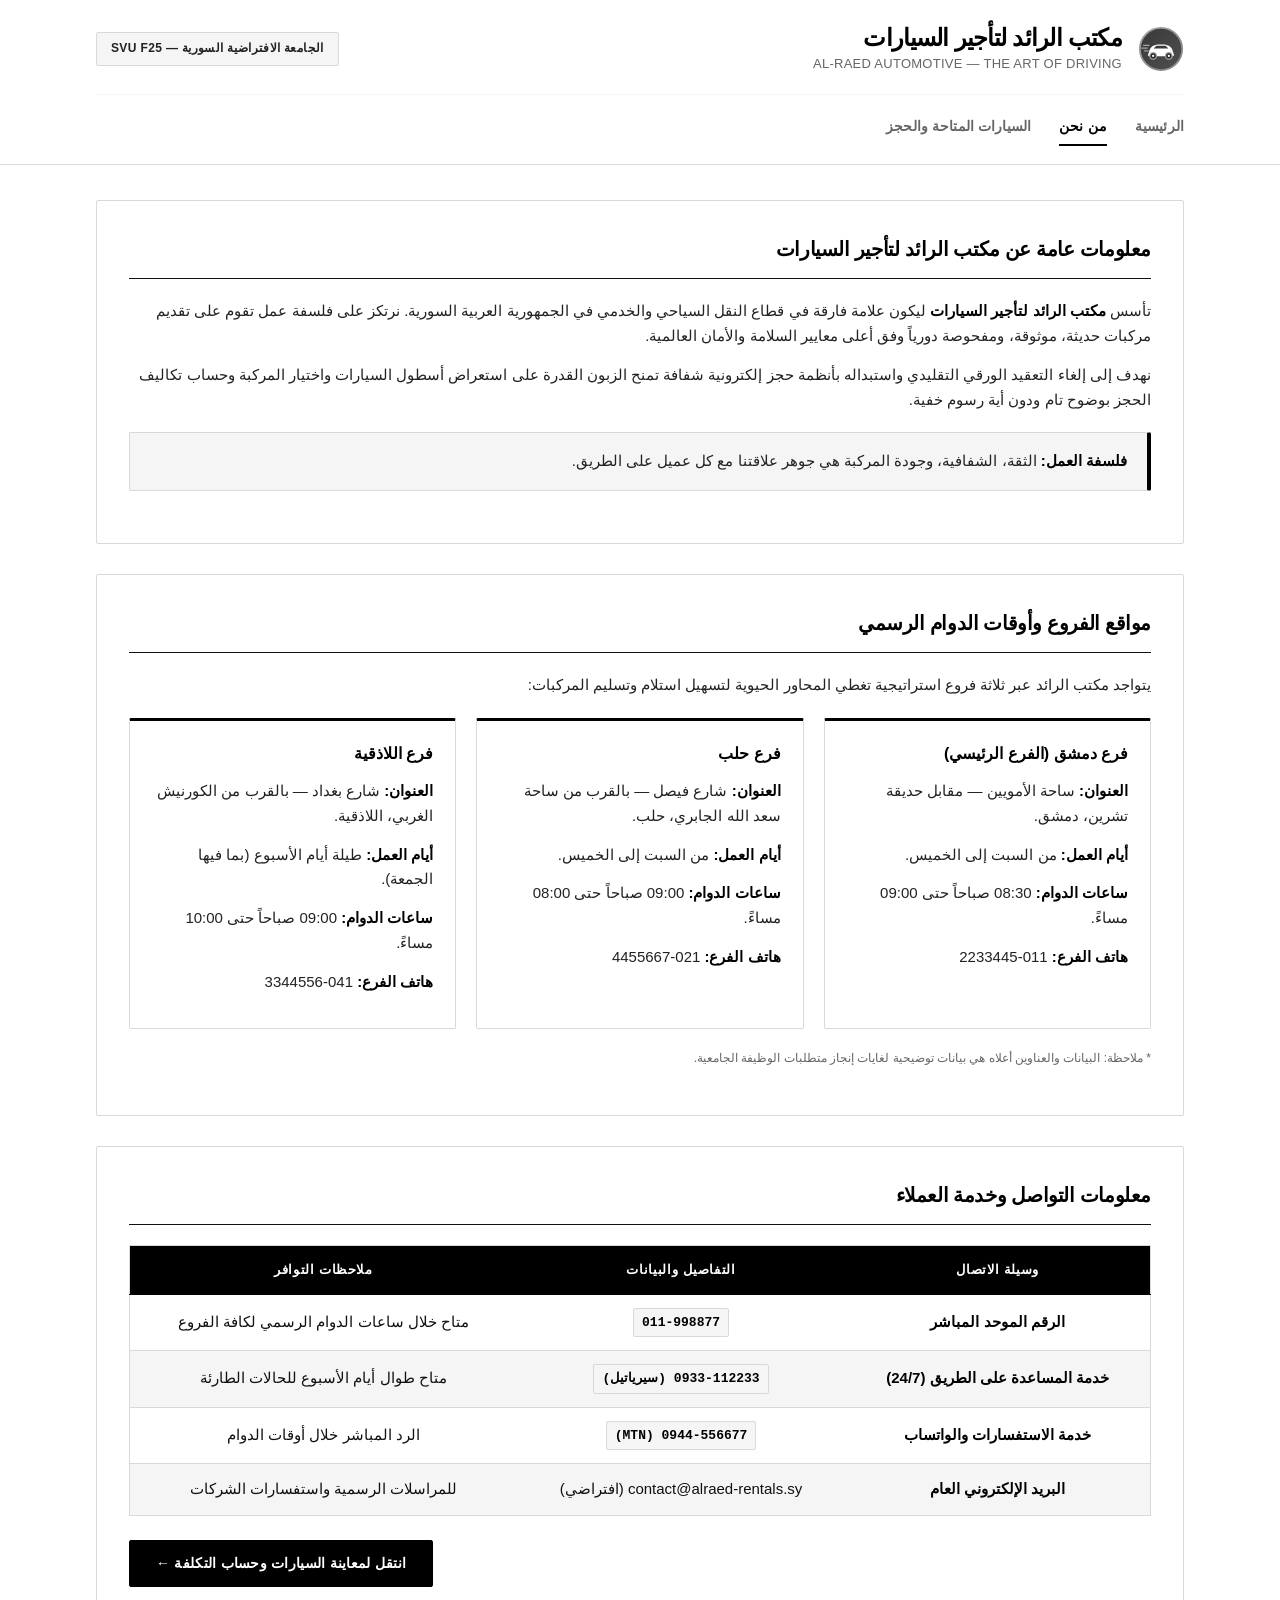
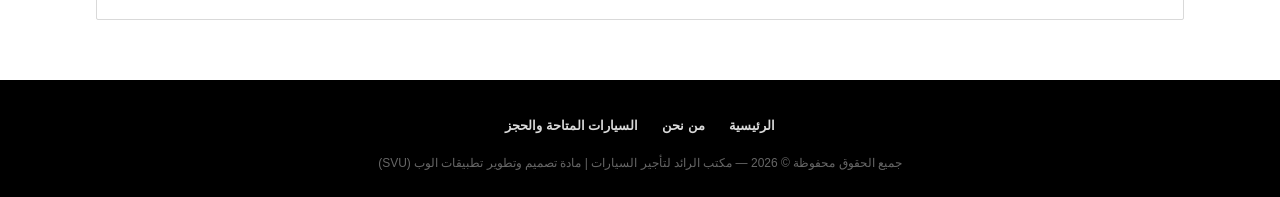
==== AboutUs.html @ 0ff343f3 "Upload Car Rental Project for SVU" ====
<!DOCTYPE html PUBLIC "-//W3C//DTD XHTML 1.0 Transitional//EN" "http://www.w3.org/TR/xhtml1/DTD/xhtml1-transitional.dtd">
<html xmlns="http://www.w3.org/1999/xhtml" lang="ar" xml:lang="ar" dir="rtl">
<head>
    <meta http-equiv="Content-Type" content="text/html; charset=utf-8" />
    <meta name="viewport" content="width=device-width, initial-scale=1.0" />
    <title>من نحن — مكتب الرائد لتأجير السيارات</title>
    <link rel="stylesheet" type="text/css" href="style.css" />
    <script type="text/javascript" src="assets/jquery.min.js"></script>
    <script type="text/javascript" src="myFunctions.js"></script>
</head>
<body>

    <!-- Header Section (Monochrome Editorial Header) -->
    <div id="header">
        <div class="container">
            <div class="brand-wrapper">
                <div class="brand-info">
                    <img src="assets/images/logo.svg" alt="شعار مكتب الرائد لتأجير السيارات" class="brand-logo-img" />
                    <div>
                        <div class="brand-title">مكتب الرائد لتأجير السيارات</div>
                        <div class="brand-slogan">AL-RAED AUTOMOTIVE — THE ART OF DRIVING</div>
                    </div>
                </div>
                <div class="brand-badge">الجامعة الافتراضية السورية — SVU F25</div>
            </div>

            <!-- Unified Navigation Bar -->
            <div class="navbar">
                <ul class="nav-list">
                    <li class="nav-item"><a href="home.html" class="nav-link">الرئيسية</a></li>
                    <li class="nav-item"><a href="AboutUs.html" class="nav-link active">من نحن</a></li>
                    <li class="nav-item"><a href="Cars.html" class="nav-link">السيارات المتاحة والحجز</a></li>
                </ul>
            </div>
        </div>
    </div>

    <!-- Main Content Container -->
    <div class="container">

        <!-- Editorial Overview Section (معلومات عامة حول مكتب التأجير) -->
        <div class="card-box" style="margin-top: 35px;">
            <h1 class="card-title">معلومات عامة عن مكتب الرائد لتأجير السيارات</h1>
            <p>
                تأسس <strong>مكتب الرائد لتأجير السيارات</strong> ليكون علامة فارقة في قطاع النقل السياحي والخدمي في الجمهورية العربية السورية.
                نرتكز على فلسفة عمل تقوم على تقديم مركبات حديثة، موثوقة، ومفحوصة دورياً وفق أعلى معايير السلامة والأمان العالمية.
            </p>
            <p>
                نهدف إلى إلغاء التعقيد الورقي التقليدي واستبداله بأنظمة حجز إلكترونية شفافة تمنح الزبون القدرة على استعراض أسطول السيارات واختيار المركبة وحساب تكاليف الحجز بوضوح تام ودون أية رسوم خفية.
            </p>
            
            <div class="notice-box">
                <strong>فلسفة العمل:</strong> الثقة، الشفافية، وجودة المركبة هي جوهر علاقتنا مع كل عميل على الطريق.
            </div>
        </div>

        <!-- Branches and Working Hours Section (مواقع الفروع وأوقات الدوام) -->
        <div class="card-box">
            <h2 class="card-title">مواقع الفروع وأوقات الدوام الرسمي</h2>
            <p>يتواجد مكتب الرائد عبر ثلاثة فروع استراتيجية تغطي المحاور الحيوية لتسهيل استلام وتسليم المركبات:</p>

            <div class="branch-grid">
                <!-- Branch 1: Damascus -->
                <div class="branch-card">
                    <div class="branch-name">فرع دمشق (الفرع الرئيسي)</div>
                    <p><strong>العنوان:</strong> ساحة الأمويين — مقابل حديقة تشرين، دمشق.</p>
                    <p><strong>أيام العمل:</strong> من السبت إلى الخميس.</p>
                    <p><strong>ساعات الدوام:</strong> 08:30 صباحاً حتى 09:00 مساءً.</p>
                    <p><strong>هاتف الفرع:</strong> 011-2233445</p>
                </div>

                <!-- Branch 2: Aleppo -->
                <div class="branch-card">
                    <div class="branch-name">فرع حلب</div>
                    <p><strong>العنوان:</strong> شارع فيصل — بالقرب من ساحة سعد الله الجابري، حلب.</p>
                    <p><strong>أيام العمل:</strong> من السبت إلى الخميس.</p>
                    <p><strong>ساعات الدوام:</strong> 09:00 صباحاً حتى 08:00 مساءً.</p>
                    <p><strong>هاتف الفرع:</strong> 021-4455667</p>
                </div>

                <!-- Branch 3: Lattakia -->
                <div class="branch-card">
                    <div class="branch-name">فرع اللاذقية</div>
                    <p><strong>العنوان:</strong> شارع بغداد — بالقرب من الكورنيش الغربي، اللاذقية.</p>
                    <p><strong>أيام العمل:</strong> طيلة أيام الأسبوع (بما فيها الجمعة).</p>
                    <p><strong>ساعات الدوام:</strong> 09:00 صباحاً حتى 10:00 مساءً.</p>
                    <p><strong>هاتف الفرع:</strong> 041-3344556</p>
                </div>
            </div>
            <p class="form-hint">* ملاحظة: البيانات والعناوين أعلاه هي بيانات توضيحية لغايات إنجاز متطلبات الوظيفة الجامعية.</p>
        </div>

        <!-- Contact Information Section (معلومات التواصل) -->
        <div class="card-box">
            <h2 class="card-title">معلومات التواصل وخدمة العملاء</h2>
            <div class="table-responsive">
                <table class="data-table" summary="معلومات الاتصال بمكتب الرائد لتأجير السيارات">
                    <thead>
                        <tr>
                            <th scope="col">وسيلة الاتصال</th>
                            <th scope="col">التفاصيل والبيانات</th>
                            <th scope="col">ملاحظات التوافر</th>
                        </tr>
                    </thead>
                    <tbody>
                        <tr>
                            <td><strong>الرقم الموحد المباشر</strong></td>
                            <td><span class="code-badge">011-998877</span></td>
                            <td>متاح خلال ساعات الدوام الرسمي لكافة الفروع</td>
                        </tr>
                        <tr>
                            <td><strong>خدمة المساعدة على الطريق (24/7)</strong></td>
                            <td><span class="code-badge">0933-112233 (سيرياتيل)</span></td>
                            <td>متاح طوال أيام الأسبوع للحالات الطارئة</td>
                        </tr>
                        <tr>
                            <td><strong>خدمة الاستفسارات والواتساب</strong></td>
                            <td><span class="code-badge">0944-556677 (MTN)</span></td>
                            <td>الرد المباشر خلال أوقات الدوام</td>
                        </tr>
                        <tr>
                            <td><strong>البريد الإلكتروني العام</strong></td>
                            <td>contact@alraed-rentals.sy (افتراضي)</td>
                            <td>للمراسلات الرسمية واستفسارات الشركات</td>
                        </tr>
                    </tbody>
                </table>
            </div>

            <div style="margin-top: 24px; text-align: left;">
                <a href="Cars.html" class="btn btn-primary">انتقل لمعاينة السيارات وحساب التكلفة &larr;</a>
            </div>
        </div>

    </div>

    <!-- Footer Section -->
    <div id="footer">
        <div class="container">
            <ul class="footer-nav">
                <li><a href="home.html">الرئيسية</a></li>
                <li><a href="AboutUs.html">من نحن</a></li>
                <li><a href="Cars.html">السيارات المتاحة والحجز</a></li>
            </ul>
            <div class="footer-copy">
                جميع الحقوق محفوظة &copy; 2026 — مكتب الرائد لتأجير السيارات | مادة تصميم وتطوير تطبيقات الوب (SVU)
            </div>
        </div>
    </div>

</body>
</html>
---- style.css ----
/* ==========================================================================
   CAR RENTAL WEBSITE — SVU F25
   Strict Monochrome Black & White Master Stylesheet (style.css)
   Aesthetic: Swiss Minimalist & Editorial Automotive
   Allowed Palette: #000000, #111111, #222222, #666666, #D9D9D9, #F5F5F5, #FFFFFF
   Strictly Compliant with XHTML 1.0 Transitional
   ========================================================================== */

/* --------------------------------------------------------------------------
   1. Reset & Global Typography (الخطوط والنصوص الموحدة من مكان واحد)
   -------------------------------------------------------------------------- */
* {
    margin: 0;
    padding: 0;
    box-sizing: border-box;
}

body {
    font-family: -apple-system, BlinkMacSystemFont, "Segoe UI", Roboto, "Helvetica Neue", Arial, sans-serif;
    font-size: 15px;
    line-height: 1.65;
    color: #111111;
    background-color: #FFFFFF;
    direction: rtl;
    text-align: right;
    -webkit-font-smoothing: antialiased;
}

/* Headings */
h1, h2, h3, h4, h5, h6 {
    font-family: -apple-system, BlinkMacSystemFont, "Segoe UI", Roboto, "Helvetica Neue", Arial, sans-serif;
    color: #000000;
    font-weight: 700;
    letter-spacing: -0.02em;
}

p {
    margin-bottom: 14px;
    color: #222222;
}

strong {
    color: #000000;
    font-weight: 700;
}

/* --------------------------------------------------------------------------
   2. Layout Container & Spacing
   -------------------------------------------------------------------------- */
.container {
    width: 90%;
    max-width: 1120px;
    margin: 0 auto;
    padding: 0 16px;
}

/* --------------------------------------------------------------------------
   3. Header & Navigation (Monochrome Editorial Header)
   -------------------------------------------------------------------------- */
#header {
    background-color: #FFFFFF;
    color: #000000;
    padding: 24px 0 18px 0;
    border-bottom: 1px solid #D9D9D9;
}

.brand-wrapper {
    display: flex;
    justify-content: space-between;
    align-items: center;
    flex-wrap: wrap;
    gap: 16px;
    padding-bottom: 20px;
    border-bottom: 1px solid #F5F5F5;
}

.brand-info {
    display: flex;
    align-items: center;
    gap: 16px;
}

.brand-logo-img {
    width: 46px;
    height: 46px;
    filter: grayscale(100%);
    display: block;
}

.brand-title {
    font-size: 24px;
    font-weight: 800;
    color: #000000;
    letter-spacing: -0.03em;
    text-transform: uppercase;
    line-height: 1.2;
}

.brand-slogan {
    font-size: 13px;
    color: #666666;
    font-weight: 400;
    letter-spacing: 0.02em;
}

.brand-badge {
    background-color: #F5F5F5;
    border: 1px solid #D9D9D9;
    padding: 6px 14px;
    border-radius: 2px;
    font-size: 12px;
    font-weight: 600;
    color: #222222;
    letter-spacing: 0.03em;
}

/* Navigation Bar */
.navbar {
    padding-top: 14px;
}

.nav-list {
    list-style-type: none;
    display: flex;
    flex-wrap: wrap;
    gap: 28px;
}

.nav-item {
    margin: 0;
}

.nav-link {
    display: inline-block;
    padding: 6px 0;
    color: #666666;
    text-decoration: none;
    font-weight: 600;
    font-size: 14px;
    letter-spacing: 0.01em;
    position: relative;
    transition: color 0.2s ease;
}

.nav-link:hover {
    color: #000000;
}

.nav-link.active {
    color: #000000;
    font-weight: 700;
    border-bottom: 2px solid #000000;
}

/* --------------------------------------------------------------------------
   4. Hero & Editorial Intro Section
   -------------------------------------------------------------------------- */
.hero-section {
    background-color: #FFFFFF;
    border-bottom: 1px solid #D9D9D9;
    padding: 50px 0 40px 0;
    margin-bottom: 35px;
}

.hero-grid {
    display: flex;
    justify-content: space-between;
    align-items: center;
    gap: 40px;
    flex-wrap: wrap;
}

.hero-content {
    flex: 1 1 540px;
}

.hero-tagline {
    font-size: 12px;
    text-transform: uppercase;
    letter-spacing: 0.12em;
    color: #666666;
    font-weight: 700;
    margin-bottom: 10px;
}

.hero-title {
    font-size: 32px;
    line-height: 1.25;
    color: #000000;
    margin-bottom: 16px;
    font-weight: 800;
    letter-spacing: -0.03em;
}

.hero-desc {
    font-size: 15px;
    color: #222222;
    line-height: 1.8;
    margin-bottom: 24px;
    max-width: 620px;
}

.hero-image-box {
    flex: 1 1 360px;
    text-align: center;
}

.hero-image-box img {
    max-width: 100%;
    height: auto;
    filter: grayscale(100%) contrast(110%);
    border: 1px solid #D9D9D9;
    border-radius: 2px;
}

/* --------------------------------------------------------------------------
   5. Buttons & Links (Rectangular & Subtly Rounded 2px-4px)
   -------------------------------------------------------------------------- */
.btn {
    display: inline-block;
    padding: 11px 26px;
    font-size: 14px;
    font-weight: 700;
    text-decoration: none;
    text-align: center;
    border-radius: 2px;
    cursor: pointer;
    letter-spacing: 0.02em;
    transition: all 0.2s ease;
}

.btn-primary {
    background-color: #000000;
    color: #FFFFFF;
    border: 1px solid #000000;
}

.btn-primary:hover,
.btn-primary:focus {
    background-color: #FFFFFF;
    color: #000000;
    border: 1px solid #000000;
}

.btn-accent {
    background-color: #111111;
    color: #FFFFFF;
    border: 1px solid #111111;
}

.btn-accent:hover,
.btn-accent:focus {
    background-color: #FFFFFF;
    color: #111111;
    border: 1px solid #111111;
}

.btn-secondary {
    background-color: #FFFFFF;
    color: #000000;
    border: 1px solid #000000;
}

.btn-secondary:hover,
.btn-secondary:focus {
    background-color: #000000;
    color: #FFFFFF;
}

.btn-block {
    display: block;
    width: 100%;
}

/* --------------------------------------------------------------------------
   6. Editorial Section Blocks (بدون كروت دائرية أو زخارف عشوائية)
   -------------------------------------------------------------------------- */
.card-box {
    background-color: #FFFFFF;
    border: 1px solid #D9D9D9;
    border-radius: 2px;
    padding: 32px;
    margin-bottom: 30px;
}

.card-title {
    font-size: 20px;
    color: #000000;
    font-weight: 800;
    letter-spacing: -0.02em;
    padding-bottom: 12px;
    margin-bottom: 20px;
    border-bottom: 1px solid #111111;
}

/* --------------------------------------------------------------------------
   7. Tables (Pure Black & White Editorial Automotive Table)
   -------------------------------------------------------------------------- */
.table-responsive {
    width: 100%;
    overflow-x: auto;
    margin: 16px 0 24px 0;
}

.data-table {
    width: 100%;
    border-collapse: collapse;
    background-color: #FFFFFF;
    border: 1px solid #D9D9D9;
    border-radius: 2px;
}

.data-table th,
.data-table td {
    padding: 13px 15px;
    text-align: center;
    border-bottom: 1px solid #D9D9D9;
    vertical-align: middle;
}

.data-table th {
    background-color: #000000;
    color: #FFFFFF;
    font-weight: 700;
    font-size: 13px;
    letter-spacing: 0.05em;
    border-bottom: 1px solid #000000;
}

.data-table tr:nth-child(even) {
    background-color: #F5F5F5;
}

.data-table tr:hover {
    background-color: #EEEEEE;
}

.car-thumb {
    width: 90px;
    height: auto;
    border: 1px solid #D9D9D9;
    border-radius: 2px;
    filter: grayscale(100%);
    display: inline-block;
    vertical-align: middle;
    transition: filter 0.2s ease;
}

.car-thumb:hover {
    filter: grayscale(100%) contrast(120%);
}

.code-badge {
    font-family: "SFMono-Regular", Consolas, "Liberation Mono", Menlo, Courier, monospace;
    font-weight: 700;
    color: #000000;
    background-color: #F5F5F5;
    border: 1px solid #D9D9D9;
    padding: 3px 8px;
    border-radius: 2px;
    font-size: 13px;
    display: inline-block;
}

.price-text {
    font-weight: 800;
    color: #000000;
}

/* Car Details Expandable Row via jQuery */
.car-details-row {
    background-color: #F5F5F5;
}

.car-details-container {
    padding: 16px 20px;
    text-align: right;
    background-color: #FFFFFF;
    border: 1px solid #D9D9D9;
    border-top: none;
    margin: 8px 12px 14px 12px;
}

.car-details-title {
    font-size: 14px;
    font-weight: 800;
    color: #000000;
    margin-bottom: 10px;
    text-transform: uppercase;
    letter-spacing: 0.02em;
}

.details-grid {
    display: flex;
    flex-wrap: wrap;
    gap: 12px;
    font-size: 13px;
}

.detail-item {
    background-color: #F5F5F5;
    border: 1px solid #D9D9D9;
    padding: 6px 12px;
    border-radius: 2px;
    color: #222222;
}

.detail-item strong {
    color: #000000;
}

/* --------------------------------------------------------------------------
   8. Centralized Form Elements Styling (تنسيق حقول الإدخال مركزياً)
   -------------------------------------------------------------------------- */
input[type="text"],
input[type="email"],
input[type="tel"],
input[type="date"],
select,
textarea {
    width: 100%;
    padding: 11px 14px;
    font-family: inherit;
    font-size: 14px;
    color: #000000;
    background-color: #FFFFFF;
    border: 1px solid #D9D9D9;
    border-radius: 2px;
    outline: none;
    transition: border-color 0.2s ease;
}

input[type="text"]:focus,
input[type="email"]:focus,
input[type="tel"]:focus,
input[type="date"]:focus,
select:focus,
textarea:focus {
    border-color: #000000;
    background-color: #FFFFFF;
}

/* Form Validation States in Strict Monochrome */
input.input-error {
    border-color: #000000 !important;
    background-color: #F5F5F5 !important;
    border-width: 2px !important;
}

input.input-success {
    border-color: #222222 !important;
    background-color: #FFFFFF !important;
}

input[type="checkbox"] {
    width: 17px;
    height: 17px;
    cursor: pointer;
    accent-color: #000000;
    vertical-align: middle;
}

/* Form Structure */
fieldset {
    border: 1px solid #D9D9D9;
    border-radius: 2px;
    padding: 26px;
    margin-bottom: 24px;
    background-color: #FFFFFF;
}

legend {
    font-size: 16px;
    font-weight: 800;
    color: #000000;
    padding: 0 10px;
    letter-spacing: -0.01em;
}

label {
    display: block;
    font-weight: 700;
    margin-bottom: 6px;
    color: #111111;
    font-size: 14px;
}

.form-group {
    margin-bottom: 20px;
}

.form-hint {
    font-size: 12px;
    color: #666666;
    margin-top: 5px;
}

/* Validation Message (Strict Monochrome Text & Symbol) */
.field-error {
    color: #000000;
    font-size: 13px;
    font-weight: 700;
    margin-top: 6px;
    display: block;
}

.field-error:not(:empty)::before {
    content: "[!] ";
    font-weight: 900;
}

/* --------------------------------------------------------------------------
   9. Boxes & Summary Sections (Monochrome)
   -------------------------------------------------------------------------- */
.notice-box {
    background-color: #F5F5F5;
    border: 1px solid #D9D9D9;
    border-right: 4px solid #000000;
    padding: 16px 20px;
    border-radius: 2px;
    margin: 20px 0;
    color: #222222;
}

.error-alert-box {
    background-color: #F5F5F5;
    border: 2px solid #000000;
    padding: 14px 18px;
    border-radius: 2px;
    margin: 16px 0;
    color: #000000;
    font-weight: 700;
}

.selected-summary-box {
    background-color: #F5F5F5;
    border: 1px solid #D9D9D9;
    border-radius: 2px;
    padding: 18px 22px;
    margin-bottom: 22px;
}

.selected-summary-title {
    font-size: 14px;
    font-weight: 800;
    color: #000000;
    text-transform: uppercase;
    letter-spacing: 0.03em;
    margin-bottom: 10px;
}

.selected-car-badge {
    display: inline-block;
    background-color: #FFFFFF;
    border: 1px solid #000000;
    padding: 5px 12px;
    border-radius: 2px;
    font-size: 13px;
    color: #000000;
    margin: 4px;
    font-weight: 700;
}

.hosting-link-box {
    background-color: #F5F5F5;
    border: 1px dashed #666666;
    padding: 20px 24px;
    border-radius: 2px;
    margin: 20px 0;
    display: flex;
    justify-content: space-between;
    align-items: center;
    flex-wrap: wrap;
    gap: 16px;
}

.hosting-url {
    font-family: "SFMono-Regular", Consolas, "Liberation Mono", Menlo, Courier, monospace;
    font-size: 14px;
    color: #000000;
    font-weight: 700;
    word-break: break-all;
}

.notes-list {
    padding-right: 20px;
    margin: 16px 0;
    color: #222222;
}

.notes-list li {
    margin-bottom: 10px;
    line-height: 1.7;
}

/* --------------------------------------------------------------------------
   10. Result Window / Modal / Card (Strict Monochrome)
   -------------------------------------------------------------------------- */
.result-modal-overlay {
    position: fixed;
    top: 0;
    left: 0;
    right: 0;
    bottom: 0;
    background-color: rgba(0, 0, 0, 0.75);
    display: flex;
    justify-content: center;
    align-items: center;
    z-index: 1000;
    padding: 20px;
}

.result-card {
    background-color: #FFFFFF;
    border: 2px solid #000000;
    border-radius: 2px;
    width: 100%;
    max-width: 580px;
    box-shadow: 0 10px 30px rgba(0, 0, 0, 0.35);
    overflow: hidden;
}

.result-header {
    background-color: #000000;
    color: #FFFFFF;
    padding: 16px 22px;
    display: flex;
    justify-content: space-between;
    align-items: center;
}

.result-header h3 {
    color: #FFFFFF;
    font-size: 17px;
    letter-spacing: -0.01em;
}

.result-body {
    padding: 24px;
    font-size: 14px;
}

.result-row {
    display: flex;
    justify-content: space-between;
    padding: 9px 0;
    border-bottom: 1px solid #D9D9D9;
}

.result-row.discount-row {
    color: #000000;
    font-weight: 700;
    background-color: #F5F5F5;
    border: 1px solid #D9D9D9;
    padding: 9px 12px;
    border-radius: 2px;
    margin: 8px 0;
}

.result-row.final-row {
    border-top: 2px solid #000000;
    border-bottom: none;
    font-size: 18px;
    font-weight: 800;
    color: #000000;
    padding-top: 14px;
    margin-top: 12px;
}

.final-amount-val {
    color: #000000;
    font-weight: 900;
}

.result-footer {
    background-color: #F5F5F5;
    padding: 16px 22px;
    text-align: center;
    border-top: 1px solid #D9D9D9;
}

/* --------------------------------------------------------------------------
   11. Branches Grid (AboutUs.html)
   -------------------------------------------------------------------------- */
.branch-grid {
    display: grid;
    grid-template-columns: repeat(auto-fill, minmax(280px, 1fr));
    gap: 20px;
    margin: 20px 0;
}

.branch-card {
    background-color: #FFFFFF;
    border: 1px solid #D9D9D9;
    border-radius: 2px;
    padding: 20px 22px;
    border-top: 3px solid #000000;
}

.branch-name {
    font-size: 16px;
    font-weight: 800;
    color: #000000;
    margin-bottom: 12px;
}

/* --------------------------------------------------------------------------
   12. Footer Section (Monochrome)
   -------------------------------------------------------------------------- */
#footer {
    background-color: #000000;
    color: #D9D9D9;
    padding: 32px 0 24px 0;
    margin-top: 60px;
    border-top: 1px solid #000000;
    text-align: center;
}

.footer-nav {
    list-style-type: none;
    display: flex;
    justify-content: center;
    gap: 24px;
    margin-bottom: 16px;
    flex-wrap: wrap;
}

.footer-nav a {
    color: #D9D9D9;
    text-decoration: none;
    font-size: 13px;
    font-weight: 600;
    transition: color 0.2s ease;
}

.footer-nav a:hover {
    color: #FFFFFF;
    text-decoration: underline;
}

.footer-copy {
    font-size: 12px;
    color: #666666;
}

/* --------------------------------------------------------------------------
   13. Responsive Media Queries
   -------------------------------------------------------------------------- */
@media screen and (max-width: 768px) {
    .brand-wrapper {
        flex-direction: column;
        text-align: center;
        gap: 12px;
    }

    .brand-info {
        flex-direction: column;
    }

    .hero-grid {
        flex-direction: column;
        text-align: right;
    }

    .hero-title {
        font-size: 26px;
    }

    .data-table th,
    .data-table td {
        padding: 8px 6px;
        font-size: 12px;
    }

    .car-thumb {
        width: 60px;
    }

    .hosting-link-box {
        flex-direction: column;
        align-items: flex-start;
    }
}
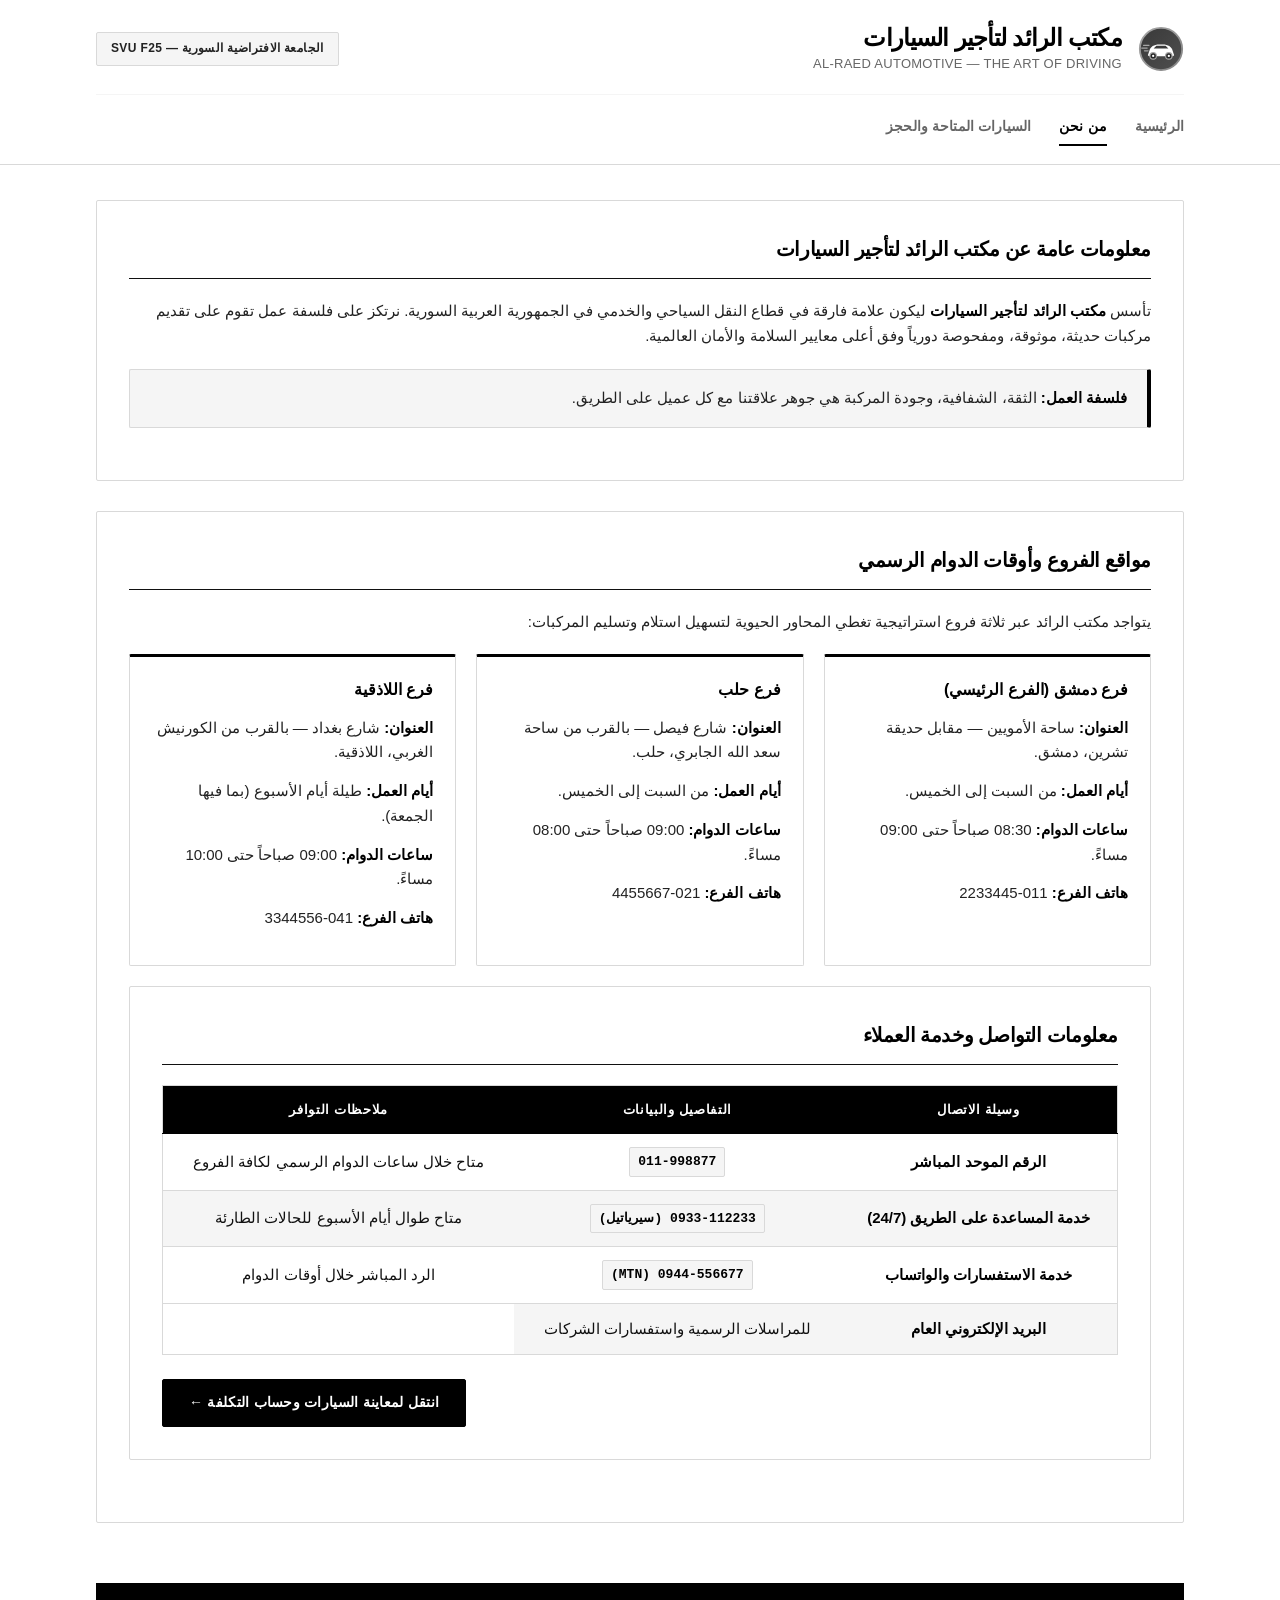
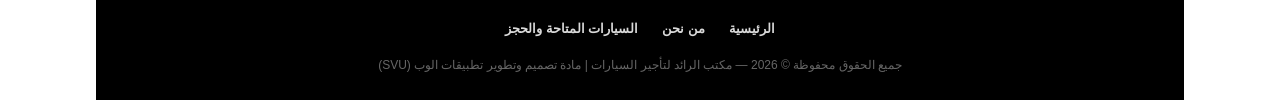
==== commit af28d2ba: "Add final project files and update github link" ====
--- a/AboutUs.html
+++ b/AboutUs.html
@@ -1,5 +1,6 @@
 <!DOCTYPE html PUBLIC "-//W3C//DTD XHTML 1.0 Transitional//EN" "http://www.w3.org/TR/xhtml1/DTD/xhtml1-transitional.dtd">
 <html xmlns="http://www.w3.org/1999/xhtml" lang="ar" xml:lang="ar" dir="rtl">
+
 <head>
     <meta http-equiv="Content-Type" content="text/html; charset=utf-8" />
     <meta name="viewport" content="width=device-width, initial-scale=1.0" />
@@ -8,6 +9,7 @@
     <script type="text/javascript" src="assets/jquery.min.js"></script>
     <script type="text/javascript" src="myFunctions.js"></script>
 </head>
+
 <body>
 
     <!-- Header Section (Monochrome Editorial Header) -->
@@ -42,13 +44,12 @@
         <div class="card-box" style="margin-top: 35px;">
             <h1 class="card-title">معلومات عامة عن مكتب الرائد لتأجير السيارات</h1>
             <p>
-                تأسس <strong>مكتب الرائد لتأجير السيارات</strong> ليكون علامة فارقة في قطاع النقل السياحي والخدمي في الجمهورية العربية السورية.
-                نرتكز على فلسفة عمل تقوم على تقديم مركبات حديثة، موثوقة، ومفحوصة دورياً وفق أعلى معايير السلامة والأمان العالمية.
+                تأسس <strong>مكتب الرائد لتأجير السيارات</strong> ليكون علامة فارقة في قطاع النقل السياحي والخدمي في
+                الجمهورية العربية السورية.
+                نرتكز على فلسفة عمل تقوم على تقديم مركبات حديثة، موثوقة، ومفحوصة دورياً وفق أعلى معايير السلامة والأمان
+                العالمية.
             </p>
-            <p>
-                نهدف إلى إلغاء التعقيد الورقي التقليدي واستبداله بأنظمة حجز إلكترونية شفافة تمنح الزبون القدرة على استعراض أسطول السيارات واختيار المركبة وحساب تكاليف الحجز بوضوح تام ودون أية رسوم خفية.
-            </p>
-            
+           
             <div class="notice-box">
                 <strong>فلسفة العمل:</strong> الثقة، الشفافية، وجودة المركبة هي جوهر علاقتنا مع كل عميل على الطريق.
             </div>
@@ -87,8 +88,8 @@
                     <p><strong>هاتف الفرع:</strong> 041-3344556</p>
                 </div>
             </div>
-            <p class="form-hint">* ملاحظة: البيانات والعناوين أعلاه هي بيانات توضيحية لغايات إنجاز متطلبات الوظيفة الجامعية.</p>
-        </div>
+            
+         
 
         <!-- Contact Information Section (معلومات التواصل) -->
         <div class="card-box">
@@ -120,7 +121,7 @@
                         </tr>
                         <tr>
                             <td><strong>البريد الإلكتروني العام</strong></td>
-                            <td>contact@alraed-rentals.sy (افتراضي)</td>
+
                             <td>للمراسلات الرسمية واستفسارات الشركات</td>
                         </tr>
                     </tbody>
@@ -149,4 +150,5 @@
     </div>
 
 </body>
-</html>
+
+</html>
